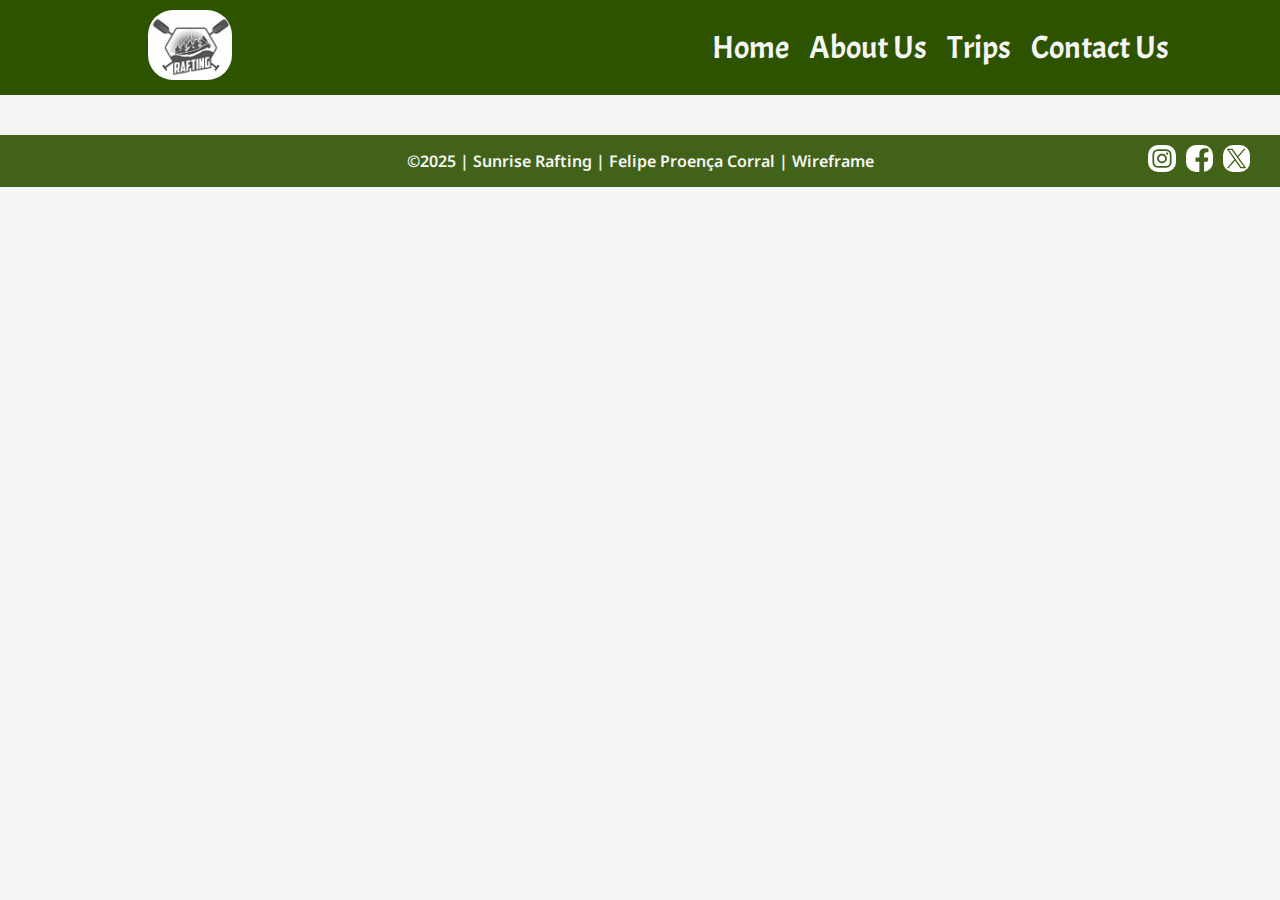
==== wwr/index.html @ c3dc8516 "Add initial HTML structure for Contact Us and Trips pages" ====
<!DOCTYPE html>
<html lang="en-US">
<head>
    <meta charset="UTF-8">
    <meta name="viewport" content="width=device-width, initial-scale=1.0">
    <meta name="description" content="Adventure, Rafting, Sunrise Rafting, Radical Sports, Contact Us">
    <meta name="author" content="Felipe Proença Corral">
    <link rel="stylesheet" href="styles/rafting.css">
    <link rel="preconnect" href="https://fonts.googleapis.com">
    <link rel="preconnect" href="https://fonts.gstatic.com" crossorigin>
    <link href="https://fonts.googleapis.com/css2?family=Acme&family=Noto+Sans:ital,wght@0,100..900;1,100..900&family=Rock+Salt&display=swap" rel="stylesheet">
    <title>Contact Us- Sunrise Rafting</title>
</head>
<body>
    <header>
        <a href="./index.html"><img src="./images/logo.webp" alt="sunrise rafting's logo"></a>
        <nav> 
            <a href="./index.html">Home</a>
            <a href="./about.html">About Us</a>
            <a href="./trips.html">Trips</a>
            <a href="./contact.html">Contact Us</a>
        </nav>
    </header>

    <main>
        
    </main>

    <footer>
        <p> &copy;2025 | Sunrise Rafting | Felipe Proença Corral | <a href="https://app.moqups.com/XRKXcZOFbT45URT2rR54SVwOdZhbCsv7/view/page/ad64222d5">Wireframe</a></p>
        <nav class="sociallinks">
            <a href="https://instagram.com">
                <img src="./images/social/instagram.svg" alt="Instagrams logo">
            </a>
            <a href="https://facebook.com">
                <img src="./images/social/facebook.svg" alt="Facebooks logo">
            </a>
            <a href="https://x.com/">
                <img src="./images/social/x_twitter.svg" alt="Xs logo">
            </a>
        </nav>
    </footer>
</body>
</html>
---- wwr/styles/rafting.css ----
:root {
    box-sizing: border-box;
    --primary-color: #2d5200;
    --primary-color-90: rgb(45 82 0 / 90%);
    --primary-color-70: rgb(45 82 0 / 70%);
    --primary-color-30: rgb(45 82 0 / 30%);
    --secondary-color:#ebc77e;
    --accent1-color: #6a320c;
    --accent1-color-90: rgb(106 50 12 / 90%);
    --accent2-color: #f5f5f5;
}

body {
    margin: 0;
    border: 0;
    padding: 0;
    font-family: "Noto Sans", sans-serif;
    background-color: var(--accent2-color);
}

main {
    max-width: 1440px;
    margin: 0 auto;
    padding: 20px;
}

/* text rules */

h1 {
    width: 100%;
    background-color: rgb(0 0 0 / 30%);
    font-family: "Rock Salt", cursive;
    font-weight: 600;
    font-style: normal;
    font-size: clamp(1.5rem, 5vw, 3rem);
    color: var(--secondary-color);
    text-shadow: 3px 3px var(--accent1-color);
    text-align: center;
    letter-spacing: 3px;
}

h2 {
    font-family: "Acme", sans-serif;
    font-style: normal;
    font-size: clamp(1.5rem, 7vw, 3rem);
    color: var(--secondary-color);
    text-shadow: 3px 3px black;
    text-align: center;
}

p {
  font-family: "Noto Sans", sans-serif;
  font-weight: 600;
  font-style: normal;
  color: var(--secondary-color);
  font-size: clamp(0.5rem, 5vw, 1rem);
  margin: 15px;
}

/* Image border radius */

img {
    border-radius: 10px;
}

/* Header section rules */
header {
    display: grid;
    grid-template-columns: 1fr 1fr 2fr;
    align-items: center;
    padding: 10px 40px;
    background-color: var(--primary-color);
    text-align: center;
}

header img {
    grid-column: 1 / 3;
    height: clamp(70px, 5vw, 120px);
    border-radius: 25px; 
}

header nav {
    grid-column: 3 / 5;
    display: flex;
    flex-wrap: nowrap;
    justify-content: center;
}

header nav a {
    margin: 0 10px;
    text-decoration: none;
    color: var(--accent2-color);
    font-family: "Acme", sans-serif;
    font-size: clamp(1rem, 4vw, 2rem);
}

header nav a:hover {
    text-decoration: underline;
}

.contact-info {
    width: 100%;
    padding: 2rem 0;
    max-width: 1200px;
    margin: 0 auto; 
}

.info-content {
    display: flex;
    flex-wrap: wrap;
    /* gap: clamp(2rem, 3vh, 4rem); */
    justify-content: space-between;
    align-items: center;
    width: 100%;
}

/* Estilização do mapa */
.map {
    flex: 2;
    height: 300px;
    max-height: 450px;
    width: auto;
    aspect-ratio: 16 / 9; 
    display: flex;
    justify-content: center;
    align-items: center;
    margin: 10px;
}

.map iframe {
    width: 100%;
    height: 100%;
    border-radius: 10px;
    border: 0;
}

/* Estilização do bloco de texto */
address {
    flex: 1;
    min-width: 250px;
    font-style: normal;
    display: flex;
    flex-direction: column;
    justify-content: center;
    gap: 1rem;
}

address p {
    font-size: clamp(1rem, 1.5vw, 1.2rem);
    color: var(--secondary-color);
}


address a {
    text-decoration: none;
    color: var(--secondary-color);
    font-weight: bold;
    font-size: clamp(1rem, 1.5vw, 1.2rem);
}

/* Sections general rules */

section {
    display: grid;
    max-width: 1440px;
    grid-template-rows: minmax(10px, 10vh) auto;
    align-items: center;
    justify-content: center;
    row-gap: 5px;
    margin: clamp(1.2rem, 2.5rem, 4rem) 0;
    padding: 15px;
    background-color: var(--accent1-color-90);
    border-radius: 20px;
}

figcaption {
    text-align: center;
    font-weight: bold;
    color: var(--secondary-color);
}

/* Form section */

form {
    flex: 2;
    display: flex;
    flex-direction: column;
    gap: 1rem;
    margin: 10px;
}
  
form label {
    font-weight: bold;
    color: var(--secondary-color);
}

input[type="text"],
input[type="email"],
textarea {
    padding: 0.5rem;
    border: 1px solid var(--accent2-color);
    border-radius: 4px;
    width: 100%;
}

text fieldset {
    border: none;
    display: flex;
    flex-direction: column;
    gap: 0.5rem;
    color: var(--secondary-color);
}

form fieldset legend {
    font-weight: bold;
    color: var(--secondary-color);
}
button[type="submit"] {
    padding: 0.75rem;
    background-color: var(--primary-color-70);
    color: var(--accent2-color);
    border: none;
    border-radius: 4px;
    cursor: pointer;
    font-weight: bold;
}

button[type="submit"]:hover {
    background-color: var(--primary-color-70);
}

.contact-form {
    padding: 2rem 0;
    max-width: 1200px; 
    margin: 0 auto; 
    justify-content: center;
    align-content: center;
}

.contact-form h2 {
    margin-bottom: 1rem;
}

.form-and-aside {
    display: flex;
    gap: 2rem;
    flex-wrap: wrap;
}

aside {
    flex: 1;
    display: flex;
    align-items: center;
    justify-content: center;
    min-height: 400px;
    height: auto;
    margin: 10px;
}

/* Footer rules */

footer {
    position: relative;
    display: flex;
    justify-content: flex-end;
    align-items: center;
    padding: 10px 30px;
    background-color: var(--primary-color-90);
}

footer p {
    position: absolute;
    left: 50%;
    transform: translateX(-50%);
    margin: 0;
    text-align: center;
    color: var(--accent2-color);
}

footer a {
    text-decoration: none;
    color: var(--accent2-color);
}

/* Hero div rules */

.hero {
    position: relative;
    width: 100%;
    height: 100%;
    overflow: hidden;
}

.hero img {
    display: block;
    width: 100%;
    height: auto;
}

.hero h1 {
    position: absolute;
    top: -6%;
}

.hero article {
    position: absolute;
    left: 50%;
    top: 35%;
    transform: translateX(-50%);
    background-color: var(--primary-color-70);
    padding: 15px;
    border-radius: 10px;
    z-index: 2;
}

.hero article img {
    float: right;
    width: 30%;
    height: auto;
    margin-left: 15px;
}

.hero article p {
    font-size: clamp(0.5rem, 2vw, 1.6rem);
    color: var(--accent2-color);
    margin: 0;
    line-height: 1.6;
}

/* History section rules */

.history {
    grid-template-columns: repeat(3, 1fr);
    column-gap: 15px;
}

.history h2 {
    grid-column: 1 / 4;
    text-align: center;
}

.history img {
    width: 100%;
    height: auto;
    max-width: 400px;
    min-width: 180px;
    margin: 0 auto;
    border: 1px solid rgb(0 0 0 / 20%);
    box-shadow: 0 0 30px rgb(128 128 128 / 35%);
}

.history p {
    font-size: clamp(0.5rem, 2vw, 1.6rem);
    padding: 0;
}

/* Adventure section rules */

.adventure {
    width: 100%;
    grid-template-columns: repeat(auto-fill, minmax(250px, 1fr));
    row-gap: 20px;
    column-gap: 0;
    justify-items: center;
    align-content: center;
}

.adventure h2 {
    grid-row: 1;
    grid-column: 1 / -1;
    text-align: center;
}

.adventure figure {
    width: 100%;
    height: auto;
}

.adventure img {
    width: 95%;
    height: auto;
    border: 1px solid rgb(0 0 0 / 20%);
    box-shadow: 0 0 30px rgb(128 128 128 / 35%);
}

.adventure figcaption {
    margin: 10px;
    font-size: clamp(0.8rem, 1vw, 1rem);

}

/* Staff section rules */

.our-staff {
    padding: 2rem 0;
    text-align: center;
    display: grid;
    grid-template-columns: repeat(3, minmax(150px, 300px)); 
    gap: 1.5rem;
    justify-content: center;
    align-items: center;
    max-width: 1200px; 
    margin: 2rem auto;
}

.our-staff h2 {
    grid-column: 1 / -1;
    margin-bottom: 1rem;
}

.our-staff figure {
    margin: 0;
    text-align: center;
    display: flex;
    flex-direction: column;
    align-items: center;
    width: 90%;
    padding: 10px;
    max-width: 300px;
}

.our-staff figure figcaption {
    font-size: clamp(0.8rem, 2vw, 1.8rem);
    font-weight: bold;
    color: var(--secondary-color);
    margin-top: 10px;
}

.our-staff figure img {
    width: 100%;
    height: auto;
    border-radius: 10px;
    box-shadow: 0 0 10px rgba(0, 0, 0, 0.2);
}


/* Social links rules */

.sociallinks {
    display: flex;
    gap: 10px;
}

.sociallinks a {
    text-decoration: none;
}

.sociallinks a img {
    border-radius: clamp(6px, 1vw, 10px);
    width: clamp(1.7rem, 2vw, 2rem);
    height: auto;
}
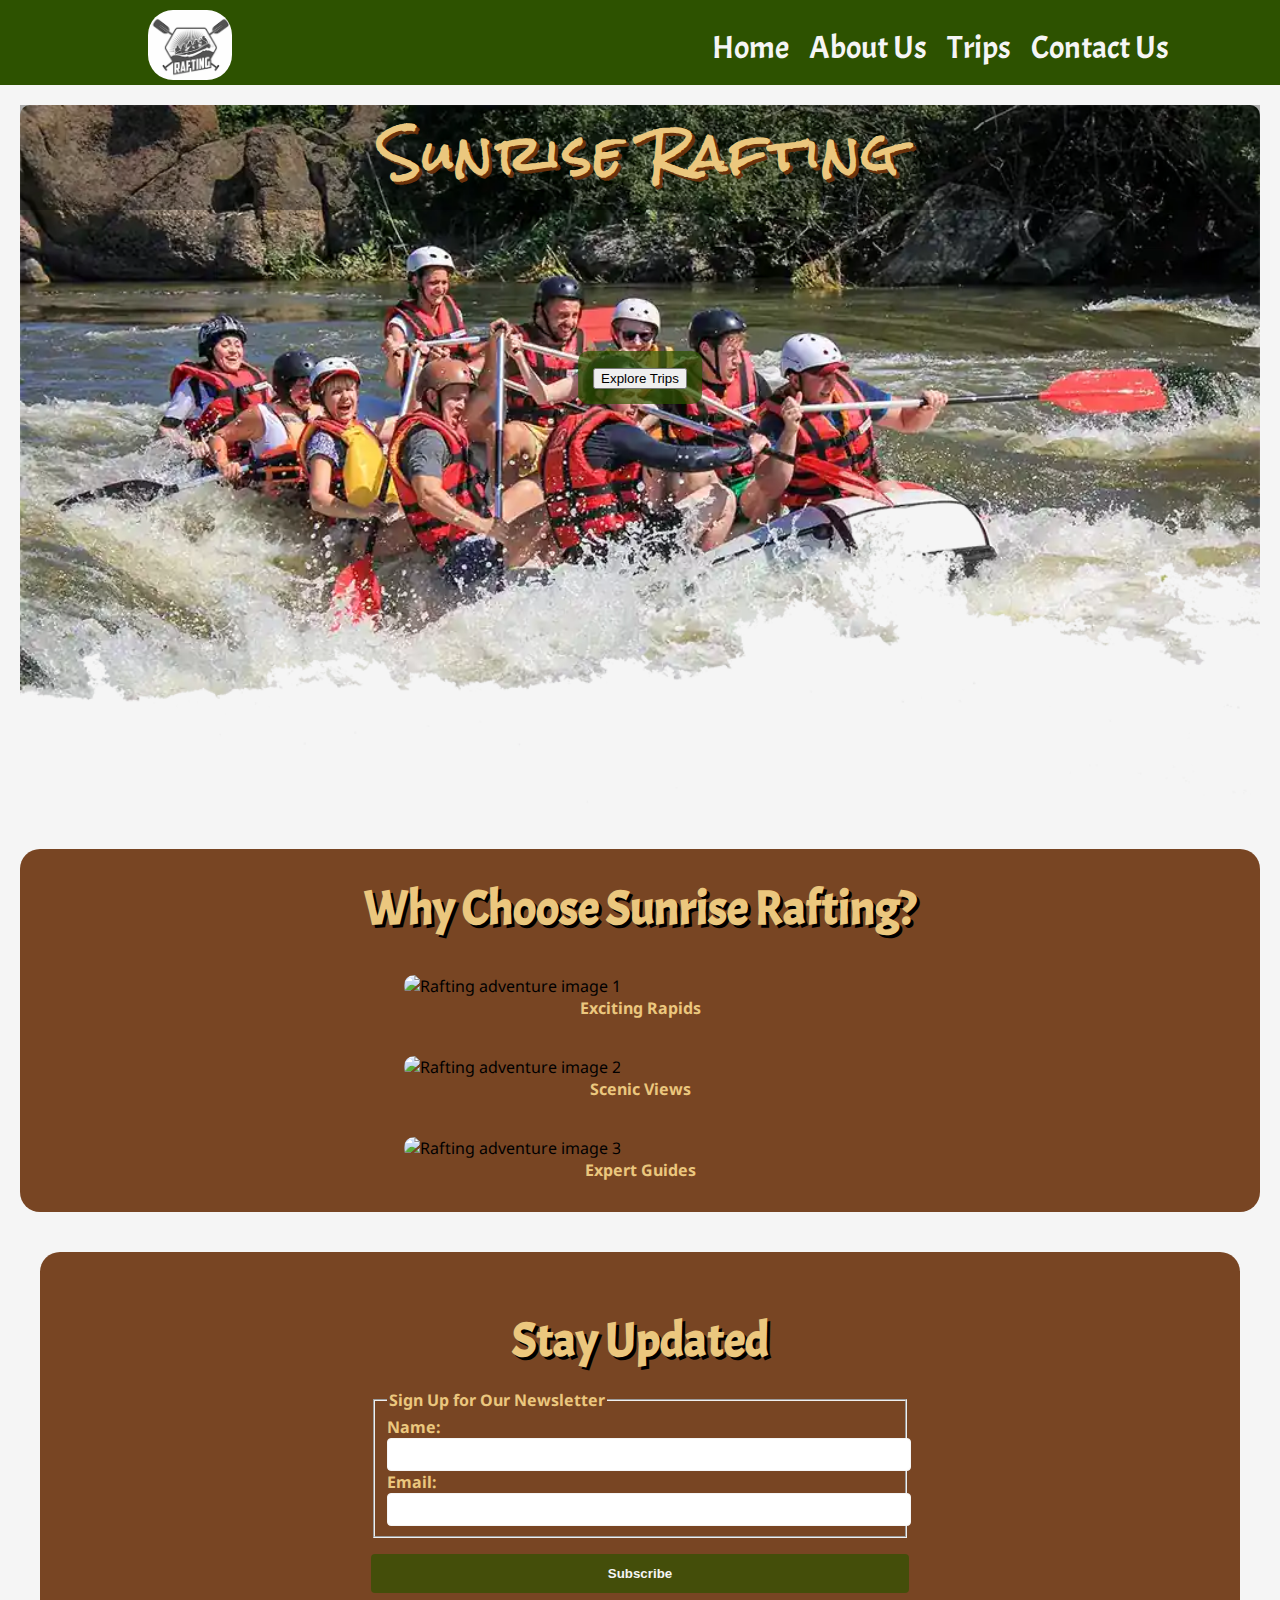
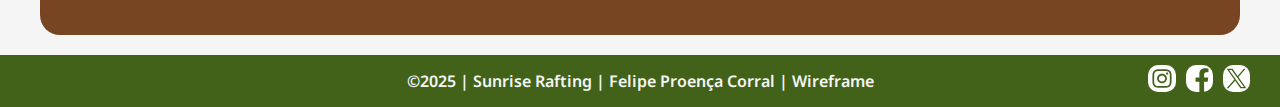
==== commit 3a7b3d72: "Update homepage structure and styles with hero section and contact form" ====
--- a/wwr/index.html
+++ b/wwr/index.html
@@ -3,13 +3,13 @@
 <head>
     <meta charset="UTF-8">
     <meta name="viewport" content="width=device-width, initial-scale=1.0">
-    <meta name="description" content="Adventure, Rafting, Sunrise Rafting, Radical Sports, Contact Us">
+    <meta name="description" content="Adventure, Rafting, Sunrise Rafting, Radical Sports, Home">
     <meta name="author" content="Felipe Proença Corral">
     <link rel="stylesheet" href="styles/rafting.css">
     <link rel="preconnect" href="https://fonts.googleapis.com">
     <link rel="preconnect" href="https://fonts.gstatic.com" crossorigin>
     <link href="https://fonts.googleapis.com/css2?family=Acme&family=Noto+Sans:ital,wght@0,100..900;1,100..900&family=Rock+Salt&display=swap" rel="stylesheet">
-    <title>Contact Us- Sunrise Rafting</title>
+    <title>Home- Sunrise Rafting</title>
 </head>
 <body>
     <header>
@@ -23,7 +23,43 @@
     </header>
 
     <main>
-        
+        <div class="hero">
+            <h1>Sunrise Rafting</h1>
+            <img src="./images/hero_transparency_1024.webp" alt="Banner showing a happy group rafting">
+            <article> 
+                <button onclick="window.location.href='./trips.html'" class="cta-button">Explore Trips</button>
+            </article>
+        </div>
+
+        <section class="presenting">
+            <h2>Why Choose Sunrise Rafting?</h2>
+            <figure>
+                <img src="./images/adventure1.webp" alt="Rafting adventure image 1">
+                <figcaption>Exciting Rapids</figcaption>
+            </figure>
+            <figure>
+                <img src="./images/adventure2.webp" alt="Rafting adventure image 2">
+                <figcaption>Scenic Views</figcaption>
+            </figure>
+            <figure>
+                <img src="./images/adventure3.webp" alt="Rafting adventure image 3">
+                <figcaption>Expert Guides</figcaption>
+            </figure>
+        </section>
+
+        <section class="contact-form">
+            <h2>Stay Updated</h2>
+            <form action="#" method="POST">
+                <fieldset>
+                    <legend>Sign Up for Our Newsletter</legend>
+                    <label for="name">Name:</label>
+                    <input type="text" id="name" name="name" required>
+                    <label for="email">Email:</label>
+                    <input type="email" id="email" name="email" required>
+                </fieldset>
+                <button type="submit">Subscribe</button>
+            </form>
+        </section>
     </main>
 
     <footer>
--- a/wwr/styles/rafting.css
+++ b/wwr/styles/rafting.css
@@ -1,3 +1,4 @@
+/* Root and Basic Setup */
 :root {
     box-sizing: border-box;
     --primary-color: #2d5200;
@@ -10,10 +11,15 @@
     --accent2-color: #f5f5f5;
 }
 
+html, body {
+    margin: 0;
+    padding: 0;
+    border: 0;
+    width: 100%;
+    height: 100%;
+}
+
 body {
-    margin: 0;
-    border: 0;
-    padding: 0;
     font-family: "Noto Sans", sans-serif;
     background-color: var(--accent2-color);
 }
@@ -24,8 +30,7 @@
     padding: 20px;
 }
 
-/* text rules */
-
+/* Typography */
 h1 {
     width: 100%;
     background-color: rgb(0 0 0 / 30%);
@@ -49,28 +54,24 @@
 }
 
 p {
-  font-family: "Noto Sans", sans-serif;
-  font-weight: 600;
-  font-style: normal;
-  color: var(--secondary-color);
-  font-size: clamp(0.5rem, 5vw, 1rem);
-  margin: 15px;
-}
-
-/* Image border radius */
-
-img {
-    border-radius: 10px;
-}
-
-/* Header section rules */
+    font-family: "Noto Sans", sans-serif;
+    font-weight: 600;
+    font-style: normal;
+    color: var(--secondary-color);
+    font-size: clamp(0.5rem, 5vw, 1rem);
+    margin: 15px;
+}
+
+/* Header div */
 header {
     display: grid;
     grid-template-columns: 1fr 1fr 2fr;
     align-items: center;
-    padding: 10px 40px;
+    padding: 10px 40px 0 40px;
     background-color: var(--primary-color);
     text-align: center;
+    margin-bottom: 0;
+    border-bottom: 0;
 }
 
 header img {
@@ -98,197 +99,13 @@
     text-decoration: underline;
 }
 
-.contact-info {
-    width: 100%;
-    padding: 2rem 0;
-    max-width: 1200px;
-    margin: 0 auto; 
-}
-
-.info-content {
-    display: flex;
-    flex-wrap: wrap;
-    /* gap: clamp(2rem, 3vh, 4rem); */
-    justify-content: space-between;
-    align-items: center;
-    width: 100%;
-}
-
-/* Estilização do mapa */
-.map {
-    flex: 2;
-    height: 300px;
-    max-height: 450px;
-    width: auto;
-    aspect-ratio: 16 / 9; 
-    display: flex;
-    justify-content: center;
-    align-items: center;
-    margin: 10px;
-}
-
-.map iframe {
-    width: 100%;
-    height: 100%;
-    border-radius: 10px;
-    border: 0;
-}
-
-/* Estilização do bloco de texto */
-address {
-    flex: 1;
-    min-width: 250px;
-    font-style: normal;
-    display: flex;
-    flex-direction: column;
-    justify-content: center;
-    gap: 1rem;
-}
-
-address p {
-    font-size: clamp(1rem, 1.5vw, 1.2rem);
-    color: var(--secondary-color);
-}
-
-
-address a {
-    text-decoration: none;
-    color: var(--secondary-color);
-    font-weight: bold;
-    font-size: clamp(1rem, 1.5vw, 1.2rem);
-}
-
-/* Sections general rules */
-
-section {
-    display: grid;
-    max-width: 1440px;
-    grid-template-rows: minmax(10px, 10vh) auto;
-    align-items: center;
-    justify-content: center;
-    row-gap: 5px;
-    margin: clamp(1.2rem, 2.5rem, 4rem) 0;
-    padding: 15px;
-    background-color: var(--accent1-color-90);
-    border-radius: 20px;
-}
-
-figcaption {
-    text-align: center;
-    font-weight: bold;
-    color: var(--secondary-color);
-}
-
-/* Form section */
-
-form {
-    flex: 2;
-    display: flex;
-    flex-direction: column;
-    gap: 1rem;
-    margin: 10px;
-}
-  
-form label {
-    font-weight: bold;
-    color: var(--secondary-color);
-}
-
-input[type="text"],
-input[type="email"],
-textarea {
-    padding: 0.5rem;
-    border: 1px solid var(--accent2-color);
-    border-radius: 4px;
-    width: 100%;
-}
-
-text fieldset {
-    border: none;
-    display: flex;
-    flex-direction: column;
-    gap: 0.5rem;
-    color: var(--secondary-color);
-}
-
-form fieldset legend {
-    font-weight: bold;
-    color: var(--secondary-color);
-}
-button[type="submit"] {
-    padding: 0.75rem;
-    background-color: var(--primary-color-70);
-    color: var(--accent2-color);
-    border: none;
-    border-radius: 4px;
-    cursor: pointer;
-    font-weight: bold;
-}
-
-button[type="submit"]:hover {
-    background-color: var(--primary-color-70);
-}
-
-.contact-form {
-    padding: 2rem 0;
-    max-width: 1200px; 
-    margin: 0 auto; 
-    justify-content: center;
-    align-content: center;
-}
-
-.contact-form h2 {
-    margin-bottom: 1rem;
-}
-
-.form-and-aside {
-    display: flex;
-    gap: 2rem;
-    flex-wrap: wrap;
-}
-
-aside {
-    flex: 1;
-    display: flex;
-    align-items: center;
-    justify-content: center;
-    min-height: 400px;
-    height: auto;
-    margin: 10px;
-}
-
-/* Footer rules */
-
-footer {
-    position: relative;
-    display: flex;
-    justify-content: flex-end;
-    align-items: center;
-    padding: 10px 30px;
-    background-color: var(--primary-color-90);
-}
-
-footer p {
-    position: absolute;
-    left: 50%;
-    transform: translateX(-50%);
-    margin: 0;
-    text-align: center;
-    color: var(--accent2-color);
-}
-
-footer a {
-    text-decoration: none;
-    color: var(--accent2-color);
-}
-
-/* Hero div rules */
-
+/* Hero Sections */
 .hero {
     position: relative;
     width: 100%;
-    height: 100%;
+    height: auto;
     overflow: hidden;
+    background-color: transparent;
 }
 
 .hero img {
@@ -327,8 +144,21 @@
     line-height: 1.6;
 }
 
-/* History section rules */
-
+/* Section General Styles */
+section {
+    display: grid;
+    max-width: 1440px;
+    grid-template-rows: minmax(10px, 10vh) auto;
+    align-items: center;
+    justify-content: center;
+    row-gap: 5px;
+    margin: clamp(1.2rem, 2.5rem, 4rem) 0;
+    padding: 15px;
+    background-color: var(--accent1-color-90);
+    border-radius: 20px;
+}
+
+/* History Section */
 .history {
     grid-template-columns: repeat(3, 1fr);
     column-gap: 15px;
@@ -354,8 +184,7 @@
     padding: 0;
 }
 
-/* Adventure section rules */
-
+/* Adventure Section */
 .adventure {
     width: 100%;
     grid-template-columns: repeat(auto-fill, minmax(250px, 1fr));
@@ -386,11 +215,9 @@
 .adventure figcaption {
     margin: 10px;
     font-size: clamp(0.8rem, 1vw, 1rem);
-
-}
-
-/* Staff section rules */
-
+}
+
+/* Staff Section */
 .our-staff {
     padding: 2rem 0;
     text-align: center;
@@ -433,9 +260,166 @@
     box-shadow: 0 0 10px rgba(0, 0, 0, 0.2);
 }
 
-
-/* Social links rules */
-
+/* Contact Section */
+.contact-info {
+    width: 100%;
+    padding: 2rem 0;
+    max-width: 1200px;
+    margin: 0 auto; 
+}
+
+.info-content {
+    display: flex;
+    flex-wrap: wrap;
+    justify-content: space-between;
+    align-items: center;
+    width: 100%;
+}
+
+.map {
+    flex: 2;
+    height: 300px;
+    max-height: 450px;
+    width: auto;
+    aspect-ratio: 16 / 9; 
+    display: flex;
+    justify-content: center;
+    align-items: center;
+    margin: 10px;
+}
+
+.map iframe {
+    width: 100%;
+    height: 100%;
+    border-radius: 10px;
+    border: 0;
+}
+
+address {
+    flex: 1;
+    min-width: 250px;
+    font-style: normal;
+    display: flex;
+    flex-direction: column;
+    justify-content: center;
+    gap: 1rem;
+}
+
+address p {
+    font-size: clamp(1rem, 1.5vw, 1.2rem);
+    color: var(--secondary-color);
+}
+
+address a {
+    text-decoration: none;
+    color: var(--secondary-color);
+    font-weight: bold;
+    font-size: clamp(1rem, 1.5vw, 1.2rem);
+}
+
+/* Form Styles */
+.contact-form {
+    padding: 2rem 0;
+    max-width: 1200px; 
+    margin: 0 auto; 
+    justify-content: center;
+    align-content: center;
+}
+
+.contact-form h2 {
+    margin-bottom: 1rem;
+}
+
+.form-and-aside {
+    display: flex;
+    gap: 2rem;
+    flex-wrap: wrap;
+}
+
+form {
+    flex: 2;
+    display: flex;
+    flex-direction: column;
+    gap: 1rem;
+    margin: 10px;
+}
+  
+form label {
+    font-weight: bold;
+    color: var(--secondary-color);
+}
+
+input[type="text"],
+input[type="email"],
+textarea {
+    padding: 0.5rem;
+    border: 1px solid var(--accent2-color);
+    border-radius: 4px;
+    width: 100%;
+}
+
+text fieldset {
+    border: none;
+    display: flex;
+    flex-direction: column;
+    gap: 0.5rem;
+    color: var(--secondary-color);
+}
+
+form fieldset legend {
+    font-weight: bold;
+    color: var(--secondary-color);
+}
+
+button[type="submit"] {
+    padding: 0.75rem;
+    background-color: var(--primary-color-70);
+    color: var(--accent2-color);
+    border: none;
+    border-radius: 4px;
+    cursor: pointer;
+    font-weight: bold;
+}
+
+button[type="submit"]:hover {
+    background-color: var(--primary-color-70);
+}
+
+aside {
+    flex: 1;
+    display: flex;
+    align-items: center;
+    justify-content: center;
+    min-height: 400px;
+    height: auto;
+    margin: 10px;
+}
+
+/* Footer Styles */
+footer {
+    position: relative;
+    display: flex;
+    justify-content: flex-end;
+    align-items: center;
+    padding: 10px 30px;
+    background-color: var(--primary-color-90);
+}
+
+footer p {
+    position: absolute;
+    left: 50%;
+    transform: translateX(-50%);
+    margin: 0;
+    text-align: center;
+    color: var(--accent2-color);
+}
+
+footer a {
+    text-decoration: none;
+    color: var(--accent2-color);
+}
+
+/* Social Links */
 .sociallinks {
     display: flex;
     gap: 10px;
@@ -449,4 +433,15 @@
     border-radius: clamp(6px, 1vw, 10px);
     width: clamp(1.7rem, 2vw, 2rem);
     height: auto;
-}+}
+
+/* Global Image Styles */
+img {
+    border-radius: 10px;
+}
+
+figcaption {
+    text-align: center;
+    font-weight: bold;
+    color: var(--secondary-color);
+}
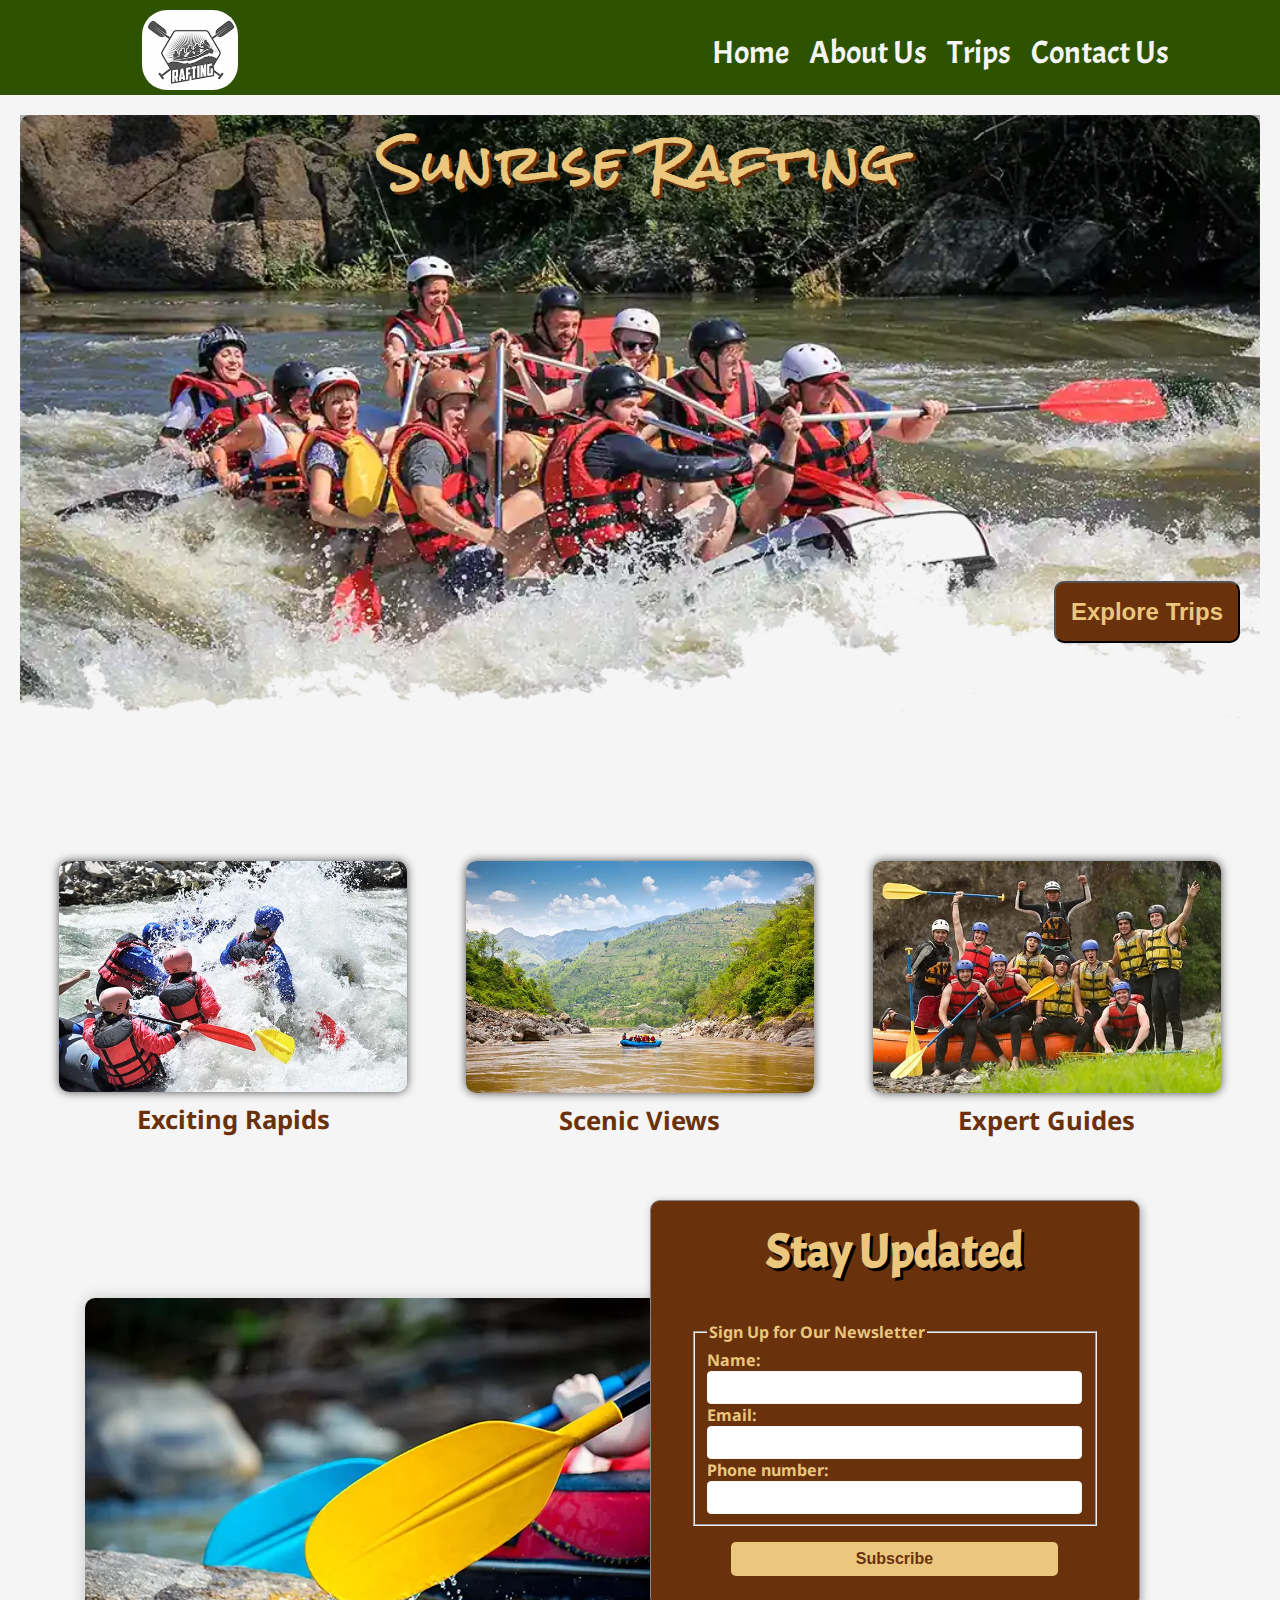
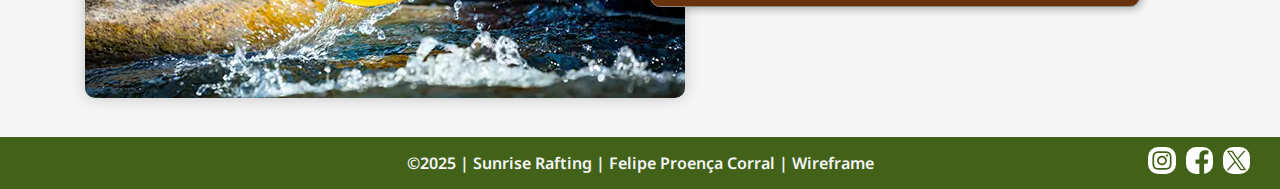
==== commit 0c4eb67a: "Implement code changes to enhance functionality and improve performance" ====
--- a/wwr/index.html
+++ b/wwr/index.html
@@ -25,14 +25,11 @@
     <main>
         <div class="hero">
             <h1>Sunrise Rafting</h1>
-            <img src="./images/hero_transparency_1024.webp" alt="Banner showing a happy group rafting">
-            <article> 
-                <button onclick="window.location.href='./trips.html'" class="cta-button">Explore Trips</button>
-            </article>
+            <img src="./images/hero_transparency_1024.webp" alt="Banner showing a happy group rafting"> 
+            <button onclick="window.location.href='./trips.html'" class="cta-button">Explore Trips</button>
         </div>
 
-        <section class="presenting">
-            <h2>Why Choose Sunrise Rafting?</h2>
+        <div class="presenting">
             <figure>
                 <img src="./images/adventure1.webp" alt="Rafting adventure image 1">
                 <figcaption>Exciting Rapids</figcaption>
@@ -42,24 +39,33 @@
                 <figcaption>Scenic Views</figcaption>
             </figure>
             <figure>
-                <img src="./images/adventure3.webp" alt="Rafting adventure image 3">
+                <img src="./images/rafting59_600.webp" alt="Rafting adventure image 3">
                 <figcaption>Expert Guides</figcaption>
             </figure>
-        </section>
+        </div>
 
-        <section class="contact-form">
-            <h2>Stay Updated</h2>
-            <form action="#" method="POST">
-                <fieldset>
-                    <legend>Sign Up for Our Newsletter</legend>
-                    <label for="name">Name:</label>
-                    <input type="text" id="name" name="name" required>
-                    <label for="email">Email:</label>
-                    <input type="email" id="email" name="email" required>
-                </fieldset>
-                <button type="submit">Subscribe</button>
-            </form>
-        </section>
+        <div class="container">
+            <div class="image-box">
+                <img src="./images/form_decoration.webp" alt="row image">
+            </div>
+            <div class="form-box">
+                <h2>Stay Updated</h2>
+                <form>
+                    <fieldset>
+                        <legend>Sign Up for Our Newsletter</legend>
+                        <label for="name">Name:</label>
+                        <input type="text" id="name" name="name" required>
+    
+                        <label for="email">Email:</label>
+                        <input type="email" id="email" name="email" required>
+    
+                        <label for="phone">Phone number:</label>
+                        <input type="tel" id="phone" name="phone" required>
+                    </fieldset>
+                    <button type="submit">Subscribe</button>
+                </form>
+            </div>
+        </div>
     </main>
 
     <footer>
--- a/wwr/styles/rafting.css
+++ b/wwr/styles/rafting.css
@@ -76,7 +76,7 @@
 
 header img {
     grid-column: 1 / 3;
-    height: clamp(70px, 5vw, 120px);
+    height: clamp(80px, 5vw, 120px);
     border-radius: 25px; 
 }
 
@@ -106,6 +106,31 @@
     height: auto;
     overflow: hidden;
     background-color: transparent;
+    margin: 0;
+    border: 0;
+    padding: 0;
+}
+
+.hero button {
+    position: absolute;
+    right: 20px;
+    bottom: 25%;
+    transform: none;
+    background-color: var(--accent1-color);
+    color: var(--secondary-color);
+    padding: 15px;
+    border-radius: 10px;
+    z-index: 2;
+    font-size: clamp(1rem, 2vw, 1.5rem);
+    font-weight: bold;
+    transition: transform 0.3s ease;
+    cursor: pointer;
+    transform: scale(1);
+}
+
+.hero button:hover {
+    background-color: var(--secondary-color);
+    color: var(--accent1-color);
 }
 
 .hero img {
@@ -144,6 +169,122 @@
     line-height: 1.6;
 }
 
+/* Presenting div */
+
+.presenting {
+    display: grid;
+    grid-template-columns: repeat(3, 1fr);
+    gap: 20px;
+    justify-items: center;
+    align-items: center;
+    max-width: 1200px; 
+    margin: 2rem auto;
+}
+
+.presenting figure {
+    margin: 0;
+    text-align: center;
+    display: flex;
+    flex-direction: column;
+    align-items: center;
+    width: 90%;
+    padding: 10px;
+    max-width: 400px;
+}
+
+.presenting figure img {
+    width: 100%;
+    height: auto;
+    box-shadow: 0 0 10px rgba(0, 0, 0, 0.7);
+}
+
+.presenting figure figcaption {
+    font-size: clamp(0.8rem, 2vw, 1.8rem);
+    font-weight: bold;
+    color: var(--accent1-color);
+    margin-top: 10px;
+}
+
+/* Container principal */
+.container {
+    display: flex;
+    align-items: center;
+    justify-content: center;
+    gap: 20px;
+    padding: 40px;
+    margin: 25px;
+}
+
+/* Imagem retangular horizontal */
+.image-box {
+    width: min(600px, 100%);
+    height: 250px;
+    background-color: var(--accent2-color);
+    background-repeat: no-repeat;
+    position: relative; /* Necessário para a sobreposição */
+}
+
+.image-box img {
+    border-radius: 10px;
+    box-shadow: 0 0 15px rgba(0, 0, 0, 0.2);
+}
+
+/* Caixa de conteúdo sobreposta */
+.form-box {
+    position: relative;
+    top: -20px; /* Move slightly up to overlap with image-box */
+    right: 5%;
+    background-color: var(--accent1-color);
+    color: var(--accent2-color);
+    padding: 20px 30px;
+    border: 1px solid #888;
+    max-width: 550px;
+    box-shadow: 2px 2px 8px rgba(0, 0, 0, 0.3);
+    border-radius: 10px;
+    margin-left: auto; /* Pushes the form-box to the right */
+    z-index: 1; /* Ensures form-box appears above image-box */
+}
+
+/* Estilo do título */
+.form-box h2 {
+    margin-top: 0;
+    font-weight: bold;
+    color: var(--secondary-color);
+}
+
+/* Estilo do texto */
+.form-box p {
+    margin: 0 0 1rem 0;
+    font-size: 1rem;
+    line-height: 1.5;
+}
+
+.form-box input[type="text"],
+.form-box input[type="email"],
+.form-box input[type="tel"] {
+    width: 95%;
+}
+
+/* Botão */
+.form-box button[type="submit"] {
+    background-color: var(--secondary-color);
+    color: var(--accent1-color);
+    width: 80%;
+    margin: 0 auto;
+    display: block;
+    padding: 0.5rem 1rem;
+    border-radius: 5px;
+    font-size: 1rem;
+    font-weight: bold;
+    cursor: pointer;
+    transition: background-color 0.3s ease;
+}
+
+.form-box button[type="submit"]:hover {
+    background-color: var(--accent2-color);
+    color: var(--accent1-color);
+}
+
 /* Section General Styles */
 section {
     display: grid;
@@ -351,6 +492,7 @@
 
 input[type="text"],
 input[type="email"],
+input[type="tel"],
 textarea {
     padding: 0.5rem;
     border: 1px solid var(--accent2-color);
@@ -373,7 +515,6 @@
 
 button[type="submit"] {
     padding: 0.75rem;
-    background-color: var(--primary-color-70);
     color: var(--accent2-color);
     border: none;
     border-radius: 4px;
@@ -397,6 +538,7 @@
 
 /* Footer Styles */
 footer {
+    margin-top: 25px;
     position: relative;
     display: flex;
     justify-content: flex-end;
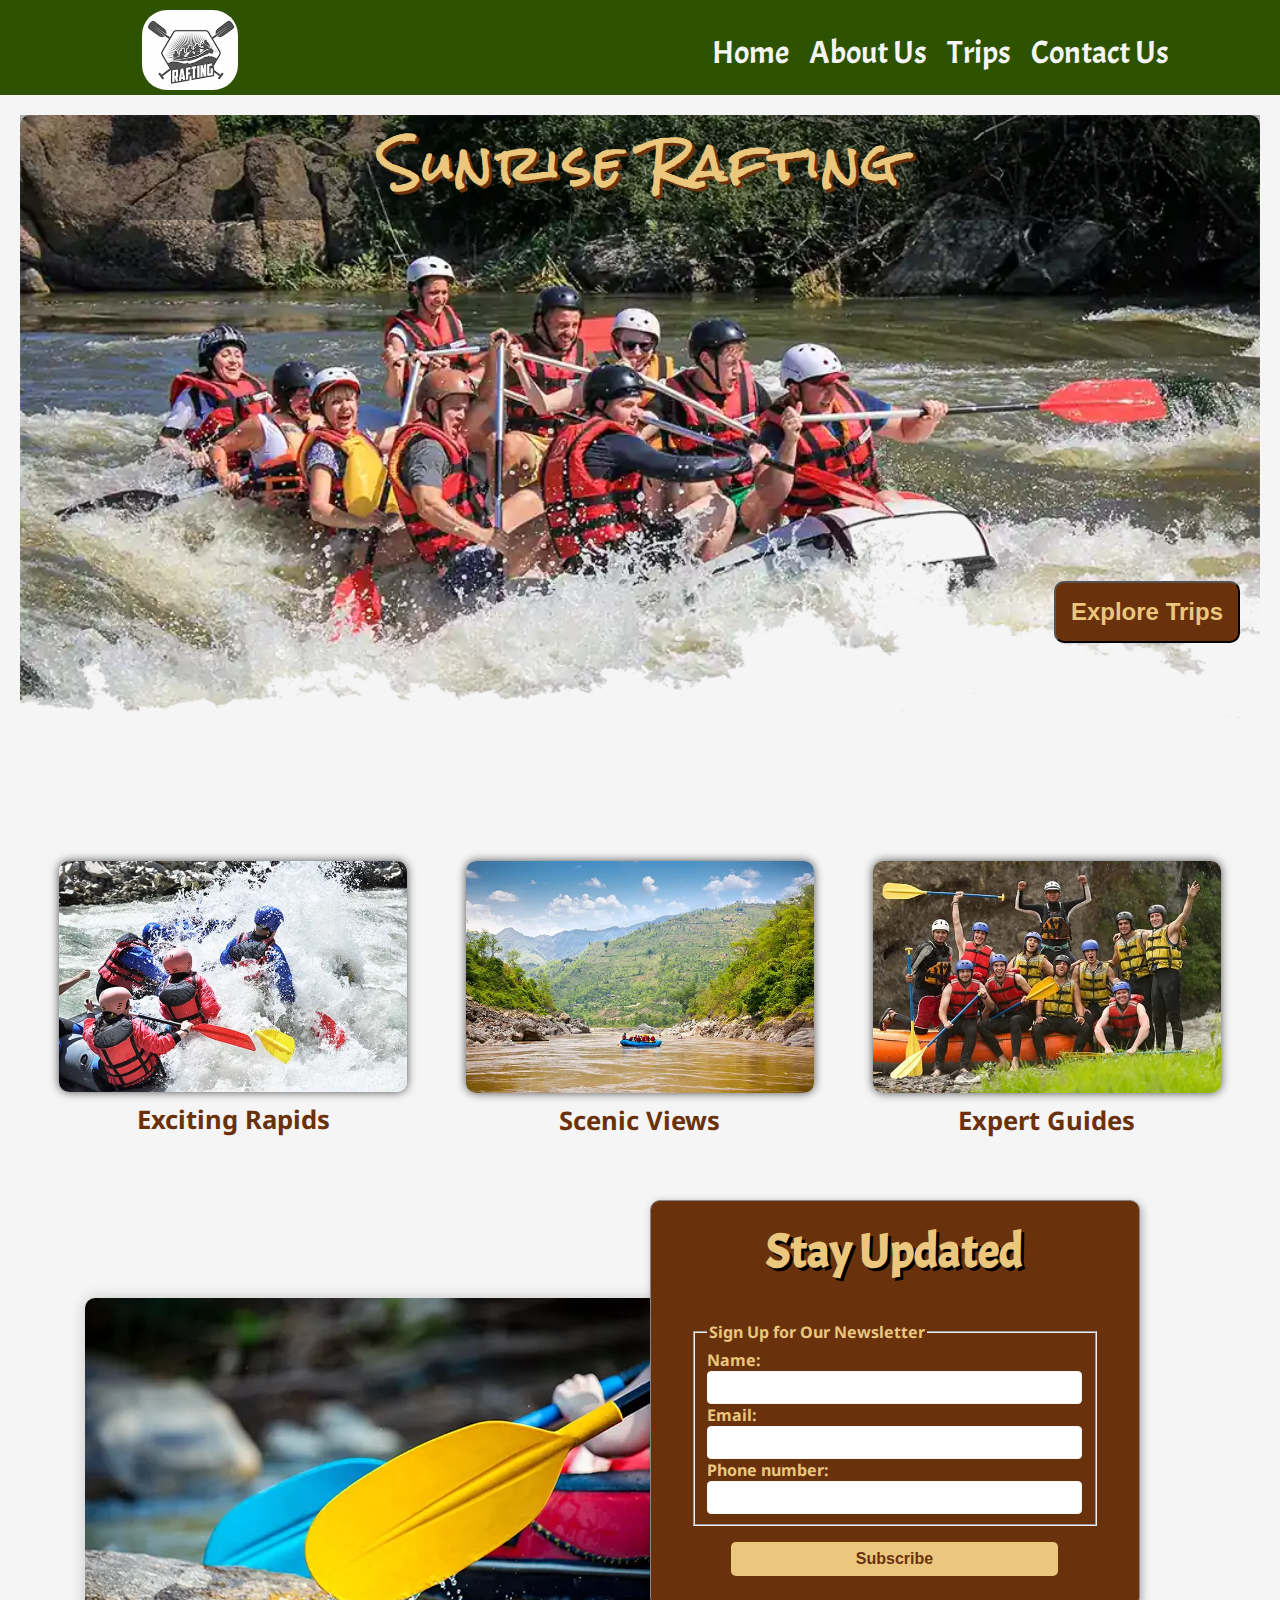
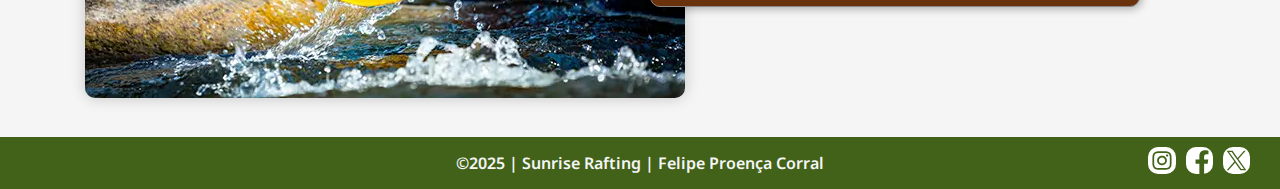
==== commit 4eb92a5d: "Update links and improve button styles; fix pricing format in trips table" ====
--- a/wwr/index.html
+++ b/wwr/index.html
@@ -69,7 +69,7 @@
     </main>
 
     <footer>
-        <p> &copy;2025 | Sunrise Rafting | Felipe Proença Corral | <a href="https://app.moqups.com/XRKXcZOFbT45URT2rR54SVwOdZhbCsv7/view/page/ad64222d5">Wireframe</a></p>
+        <p> &copy;2025 | Sunrise Rafting | Felipe Proença Corral </p>
         <nav class="sociallinks">
             <a href="https://instagram.com">
                 <img src="./images/social/instagram.svg" alt="Instagrams logo">
--- a/wwr/styles/rafting.css
+++ b/wwr/styles/rafting.css
@@ -4,14 +4,15 @@
     --primary-color: #2d5200;
     --primary-color-90: rgb(45 82 0 / 90%);
     --primary-color-70: rgb(45 82 0 / 70%);
-    --primary-color-30: rgb(45 82 0 / 30%);
-    --secondary-color:#ebc77e;
+    --primary-color-30: rgba(45, 82, 0, 0.3);
+    --secondary-color: rgb(235, 199, 126);
     --accent1-color: #6a320c;
     --accent1-color-90: rgb(106 50 12 / 90%);
     --accent2-color: #f5f5f5;
 }
 
-html, body {
+html,
+body {
     margin: 0;
     padding: 0;
     border: 0;
@@ -77,7 +78,7 @@
 header img {
     grid-column: 1 / 3;
     height: clamp(80px, 5vw, 120px);
-    border-radius: 25px; 
+    border-radius: 25px;
 }
 
 header nav {
@@ -177,7 +178,7 @@
     gap: 20px;
     justify-items: center;
     align-items: center;
-    max-width: 1200px; 
+    max-width: 1200px;
     margin: 2rem auto;
 }
 
@@ -221,7 +222,8 @@
     height: 250px;
     background-color: var(--accent2-color);
     background-repeat: no-repeat;
-    position: relative; /* Necessário para a sobreposição */
+    position: relative;
+    /* Necessário para a sobreposição */
 }
 
 .image-box img {
@@ -232,7 +234,8 @@
 /* Caixa de conteúdo sobreposta */
 .form-box {
     position: relative;
-    top: -20px; /* Move slightly up to overlap with image-box */
+    top: -20px;
+    /* Move slightly up to overlap with image-box */
     right: 5%;
     background-color: var(--accent1-color);
     color: var(--accent2-color);
@@ -241,8 +244,10 @@
     max-width: 550px;
     box-shadow: 2px 2px 8px rgba(0, 0, 0, 0.3);
     border-radius: 10px;
-    margin-left: auto; /* Pushes the form-box to the right */
-    z-index: 1; /* Ensures form-box appears above image-box */
+    margin-left: auto;
+    /* Pushes the form-box to the right */
+    z-index: 1;
+    /* Ensures form-box appears above image-box */
 }
 
 /* Estilo do título */
@@ -363,11 +368,11 @@
     padding: 2rem 0;
     text-align: center;
     display: grid;
-    grid-template-columns: repeat(3, minmax(150px, 300px)); 
+    grid-template-columns: repeat(3, minmax(150px, 300px));
     gap: 1.5rem;
     justify-content: center;
     align-items: center;
-    max-width: 1200px; 
+    max-width: 1200px;
     margin: 2rem auto;
 }
 
@@ -406,7 +411,7 @@
     width: 100%;
     padding: 2rem 0;
     max-width: 1200px;
-    margin: 0 auto; 
+    margin: 0 auto;
 }
 
 .info-content {
@@ -422,7 +427,7 @@
     height: 300px;
     max-height: 450px;
     width: auto;
-    aspect-ratio: 16 / 9; 
+    aspect-ratio: 16 / 9;
     display: flex;
     justify-content: center;
     align-items: center;
@@ -461,8 +466,8 @@
 /* Form Styles */
 .contact-form {
     padding: 2rem 0;
-    max-width: 1200px; 
-    margin: 0 auto; 
+    max-width: 1200px;
+    margin: 0 auto;
     justify-content: center;
     align-content: center;
 }
@@ -484,7 +489,7 @@
     gap: 1rem;
     margin: 10px;
 }
-  
+
 form label {
     font-weight: bold;
     color: var(--secondary-color);
@@ -515,15 +520,18 @@
 
 button[type="submit"] {
     padding: 0.75rem;
-    color: var(--accent2-color);
+    background-color: var(--secondary-color);
+    color: var(--accent1-color);
     border: none;
     border-radius: 4px;
     cursor: pointer;
     font-weight: bold;
+    transition: transform 0.3s ease;
 }
 
 button[type="submit"]:hover {
     background-color: var(--primary-color-70);
+    color: var(--accent2-color);
 }
 
 aside {
@@ -533,8 +541,128 @@
     justify-content: center;
     min-height: 400px;
     height: auto;
-    margin: 10px;
-}
+    margin: 10px; 
+}
+
+/* Level description sections */
+
+.level {
+    display: grid;
+    grid-template-columns: 1fr 2fr;
+    grid-template-rows: auto 1fr; 
+    gap: 20px;
+    background-color: var(--accent1-color-90);
+    padding: 20px;
+    border-radius: 15px;
+    margin: 20px 0;
+    align-content: center;
+    justify-content: center;
+    max-width: 1440px;
+}
+
+.level h2 {
+    grid-column: 2;
+    grid-row: 1;
+    margin: 0;
+    font-size: clamp(1rem, 2vw, 3rem);
+    color: var(--secondary-color);
+}
+
+.level p {
+    grid-column: 2;
+    grid-row: 2;
+    margin: 0;
+    font-size: clamp(0.9rem, 1.5vw, 1.2rem);
+    color: var(--secondary-color);
+    line-height: 1.6;
+}
+
+.level img {
+    grid-column: 1;
+    grid-row: 1 / 3;
+    width: 100%;
+    height: auto;
+    object-fit: cover;
+    border-radius: 10px;
+    box-shadow: 0 0 10px rgba(0, 0, 0, 0.2);
+}
+
+.img-right {
+    grid-template-columns: 2fr 1fr;
+}
+
+.img-right img {
+    grid-column: 2;
+}
+
+.img-right h2 {
+    grid-column: 1;
+}
+
+.img-right p {
+    grid-column: 1;
+}
+
+/* Pricing Table */
+.tg {
+    border-collapse: collapse;
+    border-spacing: 0;
+    margin: 0px auto;
+    width: 90%; 
+    max-width: 1200px; 
+}
+
+.tg th {
+    border: 1px solid black;
+    font-size: clamp(1rem, 2vw, 1.5rem); 
+    font-weight: bold;
+    overflow: hidden;
+    padding: clamp(10px, 2vw, 20px);
+    word-break: normal;
+    border-color: inherit;
+    text-align: center;
+    vertical-align: middle;
+    background-color: var(--primary-color);
+    color: var(--accent2-color);
+}
+
+.tg td {
+    border: 1px solid black;
+    font-size: clamp(0.9rem, 1.8vw, 1.3rem); 
+    overflow: hidden;
+    padding: clamp(10px, 2vw, 20px); 
+    word-break: normal;
+    background-color: var(--secondary-color);
+    text-align: center;
+    vertical-align: middle;
+}
+
+.trips-info a {
+    text-decoration: none;
+    color: var(--accent1-color);
+}
+
+.trips-info button {
+    background-color: var(--secondary-color);
+    padding: 10px 15px;
+    margin-top: 20px;
+    border-radius: 10px;
+    font-size: clamp(0.8rem, 1.5vw, 1.2rem);
+    font-weight: bold;
+    transition: transform 0.3s ease;
+    cursor: pointer;
+    width: auto;
+    max-width: clamp(10rem, 10vw, 15rem);
+    justify-self: center;
+    align-self: center;
+}
+
+.trips-info button:hover {
+    background-color: var(--accent2-color);
+    color: var(--accent1-color);
+}
+
+
 
 /* Footer Styles */
 footer {
@@ -586,4 +714,4 @@
     text-align: center;
     font-weight: bold;
     color: var(--secondary-color);
-}
+}